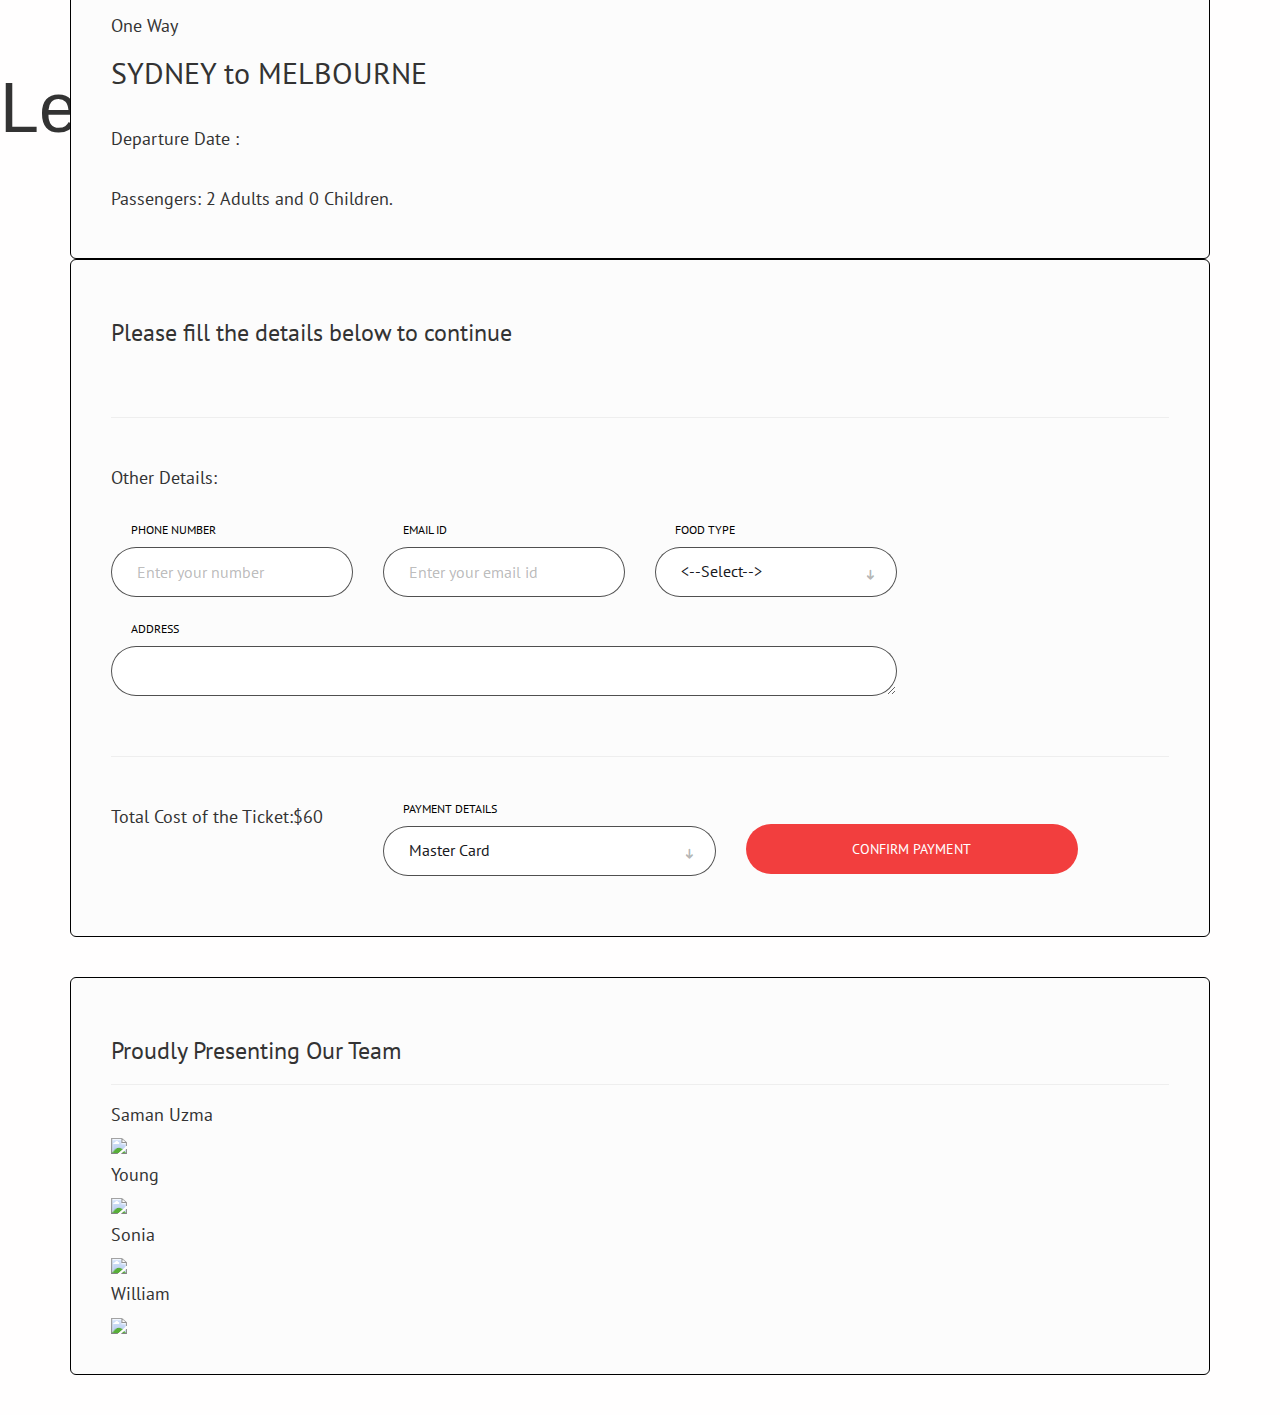
==== details.html @ 146ba6e3 "New files created" ====
<!DOCTYPE html>
<html lang="en">

<head>
	<meta charset="utf-8">
	<meta http-equiv="X-UA-Compatible" content="IE=edge">
	<meta name="viewport" content="width=device-width, initial-scale=1">
	<!-- The above 3 meta tags *must* come first in the head; any other head content must come *after* these tags -->

	<title>Booking Form HTML Template</title>

	<!-- Google font -->
	<link href="https://fonts.googleapis.com/css?family=PT+Sans:400" rel="stylesheet">
	<link href="https://fonts.googleapis.com/css2?family=Dancing+Script:wght@600&display=swap" rel="stylesheet">
	<link href="https://fonts.googleapis.com/css2?family=Poppins:wght@300&display=swap" rel="stylesheet"

	<!-- Bootstrap -->
	<link type="text/css" rel="stylesheet" href="css/bootstrap.min.css" />

	<!-- Custom stlylesheet -->
	<link type="text/css" rel="stylesheet" href="css/style.css" />

	<!-- HTML5 shim and Respond.js for IE8 support of HTML5 elements and media queries -->
	<!-- WARNING: Respond.js doesn't work if you view the page via file:// -->
	<!--[if lt IE 9]>
		  <script src="https://oss.maxcdn.com/html5shiv/3.7.3/html5shiv.min.js"></script>
		  <script src="https://oss.maxcdn.com/respond/1.4.2/respond.min.js"></script>
		<![endif]-->
		
		<!-- <script src="..\js\cost.js"></script> -->
</head>

<body onload="AddElement()">
	<div id="header">
		<h1><span>Let the Journey Begin</span> </h1>
	</div>

	<main>
		<div id="booking" class="section">
			<div class="container">
                <div class="booking-form">
                    <h4><span id="travel-type">One Way</span></h4>
                    <h2><span id="originp">SYDNEY</span> to <span id="destinationp">MELBOURNE</span></h2>
                    <br>
                    <h4>Departure Date : <span id="departp"></span></h4>
                    <span id="arrivalp"></span>
                    <br>
                    <h4>Passengers: <span id="adultp">2 </span> Adults and <span id="childp"> 0 </span> Children. </h4>	
				</div>

				<div class="booking-form" id="second-block">
					<form onsubmit="return validateDetails()" action="thankyou.html">      
                        <h3>Please fill the details below to continue</h3><br>
                        <div id="PassengerInfo"> </div>  
						<br><hr><br>

						<div class="OtherDetails">
							<h4> Other Details:</h4><br>
                            <div class="row">
                                <div class="col-md-3">
                                    <div class="form-group">
                                        <span class="form-label required">Phone Number </span>
                                        <input class="form-control p-number"  type="tel" placeholder="Enter your number">
                                    </div>
                                </div>
                                <div class="col-md-3">
                                    <div class="form-group">
                                        <span class="form-label">Email Id</span>
                                        <input class="form-control  p-email" type="email" placeholder="Enter your email id">
                                    </div>
                                </div>
								<div class="col-md-3">
                                    <div class="form-group">
                                        <span class="form-label">Food type</span>
                                        <select class="form-control" id="p-food">
											<option><--Select--></option>
                                            <option>veg</option>
                                            <option>non-veg</option>    
                                        </select>
                                        <span class="select-arrow"></span>
                                    </div>
                                </div>									
                            </div>

							<div class="row">
                                <div class="col-md-9">
                                    <div class="form-group">
										<span class="form-label">Address</span>
										<textarea class="form-control" id="p-address" name="address" rows="4" cols="50">
										</textarea>
                                    </div>
                                </div>	
                            </div>
						</div>

                        <br><hr><br>

                        <div class="PaymentDetails">
							<div class="row">
                            	<div class="col-md-3">
                                	<div class="form-group">
                                    	<h4 class="cost-text">Total Cost of the Ticket:$60</h4>
                                	</div>
                            	</div>
								<div class="col-md-4">
                                    <div class="form-group">
										<span class="form-label">Payment Details</span>
                                        <select class="form-control payment-method">
                                            <option>Master Card</option>
                                            <option>Visa</option>
                                            <option>Paypal</option>
                                        </select>
                                        <span class="select-arrow"></span>
                                    </div>
                                </div>
								<div class="col-md-4">
									<div class="form-btn">
										<button class="submit-btn" id="book-payment">Confirm Payment</button>
									</div>
								</div>
							</div>
                        </div>
					</form>
				</div>
				<br><br>
				<div class="booking-form" id="footer">
					<h3>Proudly Presenting Our Team</h3>
					<hr>
					<div id="profiles">
						<section class="me">
							<h4>Saman Uzma </h4>
							<img src="img\linkedin.png" height="50px">
						</section>
						<section class="me">
							<h4> Young </h4>
							<img src="img\linkedin.png" height="50px">
						</section>
						<section class="me">
							<h4>Sonia </h4>
							<img src="img\linkedin.png" height="50px">
						</section>
						<section class="me">
							<h4>William </h4>
							<img src="img\linkedin.png" height="50px">
						</section>
					</div>
				</div>
				<br><br>
			</div>
		</div>
	</main>

	<script src="js\passengers.js"></script>

</body>
</html>
---- css/style.css ----
.section {
	position: relative;
	height: 100vh;
}

.section .section-center {
	position: absolute;
	top: 50%;
	left: 0;
	right: 0;
	-webkit-transform: translateY(-50%);
	transform: translateY(-50%);
}

body{
	background-color: #fffefe;
}
#booking {
	font-family: 'PT Sans', sans-serif;
	background-size: cover;
	background-position: center;
	margin-top: -15%;

}

header {
	font-family: 'PT Sans', sans-serif;
	/* background-image: url('/img/background.jpg'); */
	background-color: red;

	background-size: cover;
	background-position: center;
	height: 400px;
	text-align: center;
}

h1{
	font-size: 70px;
	padding-top: 50px;
}

.booking-form {
	/* background: rgba(0, 0, 0, 0.8); */
	background: rgb(252, 252, 252);
	border: 1px solid black;
	padding: 40px;
	border-radius: 6px;	
}

#info{
	margin-top: 40px;
	/* display: none; */
}

.booking-form .form-group {
	position: relative;
	margin-bottom: 20px;
}

.booking-form .form-control {
	background-color: #fff;
	border: 1px solid rgba(0, 0, 0, 0.688);
	height: 50px;
	color: #191a1e;
	font-size: 16px;
	font-weight: 400;
	-webkit-box-shadow: none;
	box-shadow: none;
	border-radius: 40px;
	padding: 0px 25px;
}

.booking-form .form-control::-webkit-input-placeholder {
	color: rgba(82, 82, 84, 0.4);

}

.booking-form .form-control:-ms-input-placeholder {
	color: rgba(82, 82, 84, 0.4);
}

.booking-form .form-control::placeholder {
	color: rgba(82, 82, 84, 0.4);
}

.booking-form input[type="date"].form-control:invalid {
	color: rgba(82, 82, 84, 0.4);
}

.booking-form select.form-control {
	-webkit-appearance: none;
	-moz-appearance: none;
	appearance: none;
}

.booking-form select.form-control+.select-arrow {
	position: absolute;
	right: 10px;
	bottom: 6px;
	width: 32px;
	line-height: 32px;
	height: 32px;
	text-align: center;
	pointer-events: none;
	color: rgba(0, 0, 0, 0.3);
	font-size: 14px;
}

.booking-form select.form-control+.select-arrow:after {
	content: '\279C';
	display: block;
	-webkit-transform: rotate(90deg);
	transform: rotate(90deg);
}

.booking-form .form-label {
	display: block;
	margin-left: 20px;
	margin-bottom: 5px;
	font-weight: 400;
	text-transform: uppercase;
	line-height: 24px;
	height: 24px;
	font-size: 12px;
	/* color: #fff; */
	color: #000;
}

.booking-form .form-checkbox input {
	position: absolute !important;
	margin-left: -9999px !important;
	visibility: hidden !important;
}

.booking-form .form-checkbox label {
	position: relative;
	padding-top: 4px;
	padding-left: 30px;
	font-weight: 400;
	/* color: #fff; */
	color: #000
}

.booking-form .form-checkbox label+label {
	margin-left: 15px;
}

.booking-form .form-checkbox input+span {
	position: absolute;
	left: 2px;
	top: 4px;
	width: 20px;
	height: 20px;
	background: #fff;
	border: 1px solid black;
	border-radius: 50%;
}

.booking-form .form-checkbox input+span:after {
	content: '';
	position: absolute;
	top: 50%;
	left: 50%;
	width: 0px;
	height: 0px;
	border-radius: 50%;
	background-color: #f23e3e;
	-webkit-transition: 0.2s all;
	transition: 0.2s all;
	-webkit-transform: translate(-50%, -50%);
	transform: translate(-50%, -50%);
}

.booking-form .form-checkbox input:not(:checked)+span:after {
	opacity: 0;
}

.booking-form .form-checkbox input:checked+span:after {
	opacity: 1;
	width: 10px;
	height: 10px;
}

.booking-form .form-btn {
	margin-top: 27px;
}

.booking-form .submit-btn {
	color: #fff;
	background-color: #f23e3e;
	font-weight: 400;
	height: 50px;
	font-size: 14px;
	border: none;
	width: 100%;
	border-radius: 40px;
	text-transform: uppercase;
	-webkit-transition: 0.2s all;
	transition: 0.2s all;
}

.booking-form .submit-btn:hover,
.booking-form .submit-btn:focus {
	opacity: 0.9;
}
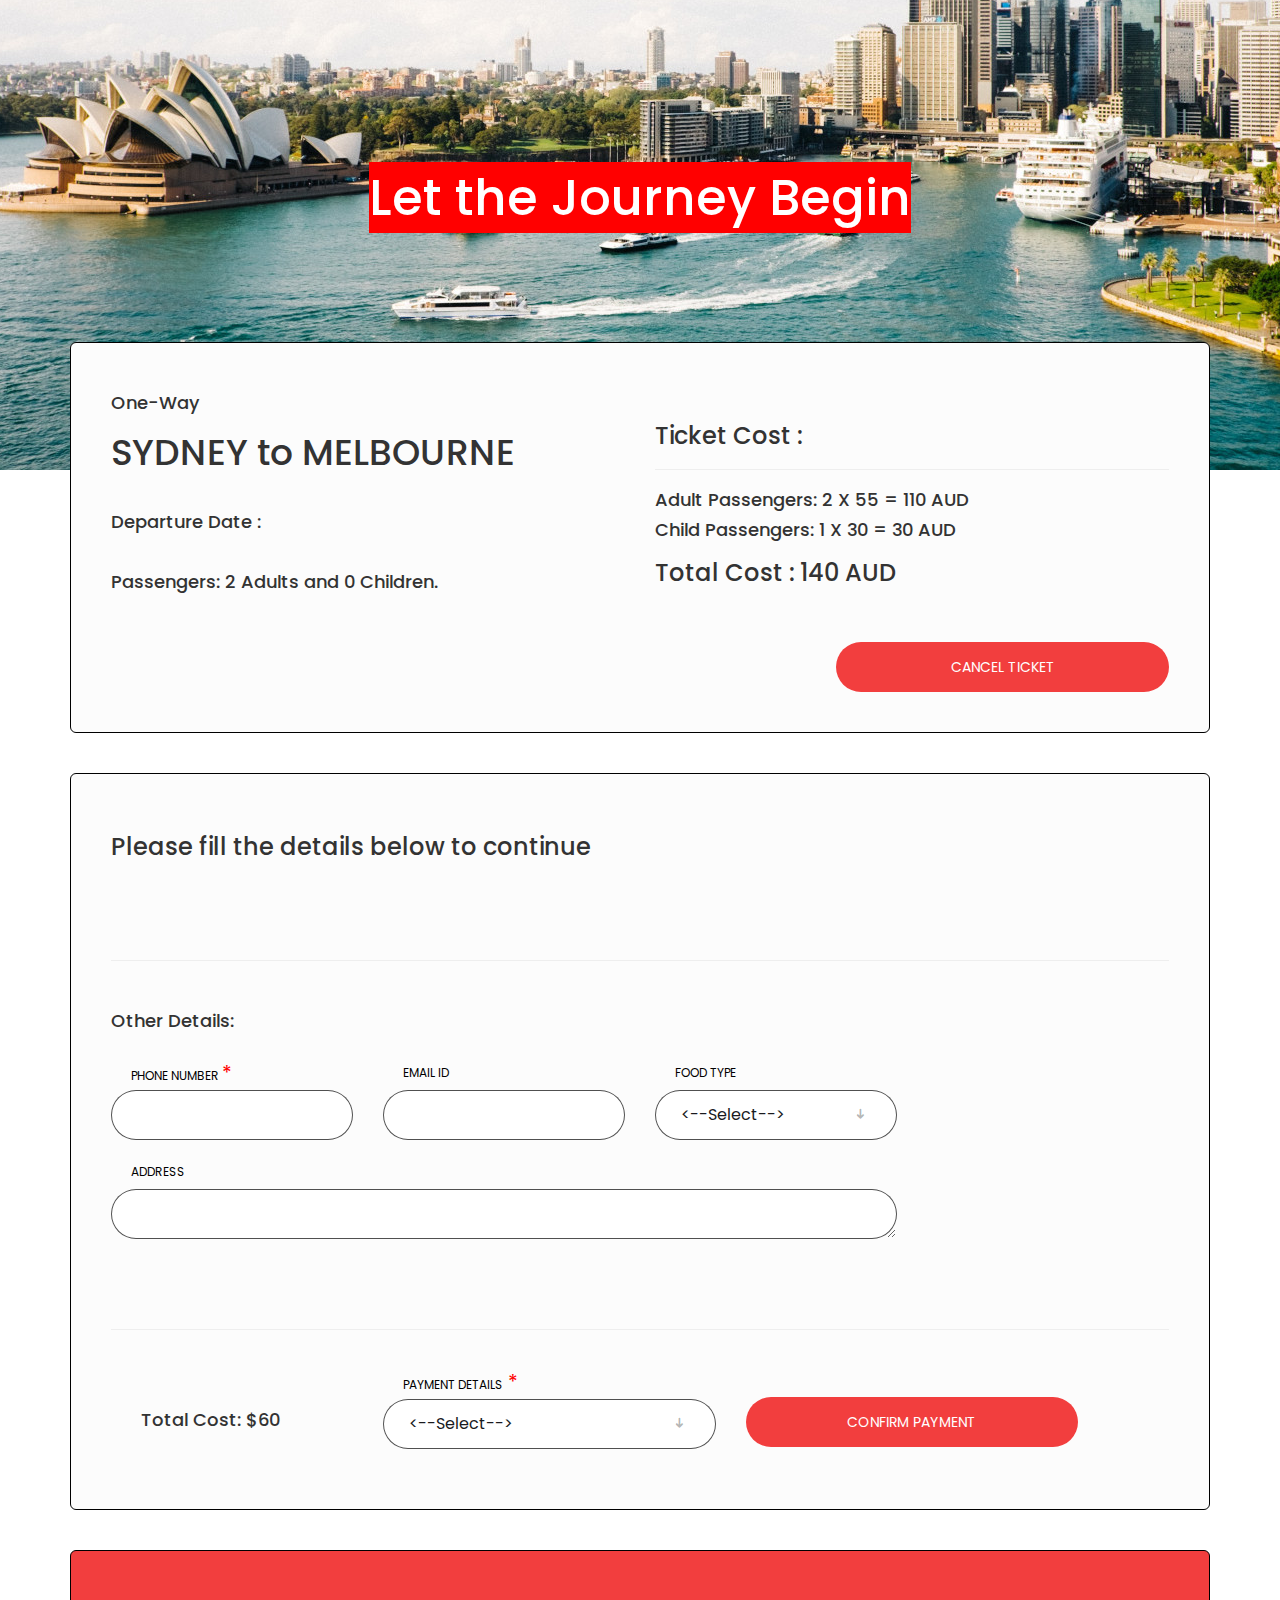
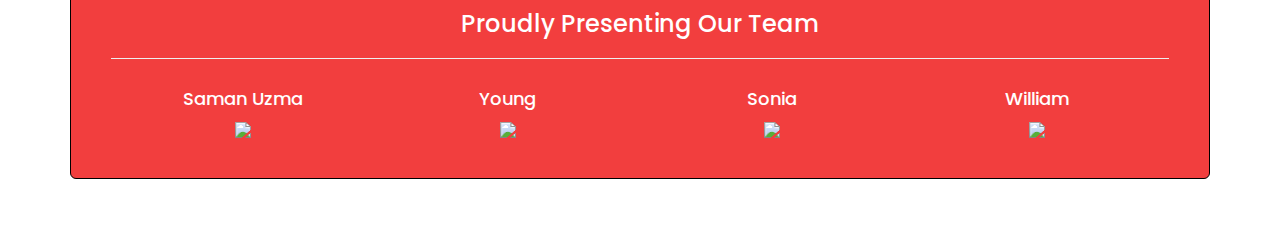
==== commit 5788c185: "Thank you page and validations" ====
--- a/details.html
+++ b/details.html
@@ -7,11 +7,9 @@
 	<meta name="viewport" content="width=device-width, initial-scale=1">
 	<!-- The above 3 meta tags *must* come first in the head; any other head content must come *after* these tags -->
 
-	<title>Booking Form HTML Template</title>
+	<title>Passenger Details </title>
 
 	<!-- Google font -->
-	<link href="https://fonts.googleapis.com/css?family=PT+Sans:400" rel="stylesheet">
-	<link href="https://fonts.googleapis.com/css2?family=Dancing+Script:wght@600&display=swap" rel="stylesheet">
 	<link href="https://fonts.googleapis.com/css2?family=Poppins:wght@300&display=swap" rel="stylesheet"
 
 	<!-- Bootstrap -->
@@ -20,18 +18,11 @@
 	<!-- Custom stlylesheet -->
 	<link type="text/css" rel="stylesheet" href="css/style.css" />
 
-	<!-- HTML5 shim and Respond.js for IE8 support of HTML5 elements and media queries -->
-	<!-- WARNING: Respond.js doesn't work if you view the page via file:// -->
-	<!--[if lt IE 9]>
-		  <script src="https://oss.maxcdn.com/html5shiv/3.7.3/html5shiv.min.js"></script>
-		  <script src="https://oss.maxcdn.com/respond/1.4.2/respond.min.js"></script>
-		<![endif]-->
-		
-		<!-- <script src="..\js\cost.js"></script> -->
+
 </head>
 
 <body onload="AddElement()">
-	<div id="header">
+	<div id="detail-header">
 		<h1><span>Let the Journey Begin</span> </h1>
 	</div>
 
@@ -39,19 +30,40 @@
 		<div id="booking" class="section">
 			<div class="container">
                 <div class="booking-form">
-                    <h4><span id="travel-type">One Way</span></h4>
-                    <h2><span id="originp">SYDNEY</span> to <span id="destinationp">MELBOURNE</span></h2>
-                    <br>
-                    <h4>Departure Date : <span id="departp"></span></h4>
-                    <span id="arrivalp"></span>
-                    <br>
-                    <h4>Passengers: <span id="adultp">2 </span> Adults and <span id="childp"> 0 </span> Children. </h4>	
+					<div class="row">
+						<div class="col-md-6">
+							<h4><span id="travel-type">One Way</span></h4>
+							<h1><span id="originp">SYDNEY</span> to <span id="destinationp">MELBOURNE</span></h1>
+							<br>
+							<h4>Departure Date : <span id="departp"></span></h4>
+							<span id="arrivalp"></span>
+							<br>
+							<h4>Passengers: <span id="adultp">2 </span> Adults and <span id="childp"> 0 </span> Children. </h4>	
+						</div>
+						<div class="col-md-6">
+							<br>
+							<h3>Ticket Cost : </h3>
+							<hr>
+							<h4 id="adult-cost">Adult Passengers: 2 X 55 = 110 AUD</h4>
+							<h4 id="child-cost">Child Passengers: 1 X 30 = 30 AUD</h4>
+							<h3>Total Cost : <span id="ticket-cost">140 AUD</span></h3>
+						</div>		
+					</div>
+					<div class="row">
+						<div class="col-md-8">
+						</div>
+						<div class="col-md-4">
+							<br><br>
+							<a href="./index.html"><button class="submit-btn">Cancel Ticket</button></a>
+						</div>		
+					</div>
 				</div>
 
 				<div class="booking-form" id="second-block">
-					<form onsubmit="return validateDetails()" action="thankyou.html">      
+					<form name="top-form" id="form" action="thankyou.html" method="get">      
                         <h3>Please fill the details below to continue</h3><br>
                         <div id="PassengerInfo"> </div>  
+						<br><h4 id="error-message-passenger"> </h4>
 						<br><hr><br>
 
 						<div class="OtherDetails">
@@ -60,13 +72,13 @@
                                 <div class="col-md-3">
                                     <div class="form-group">
                                         <span class="form-label required">Phone Number </span>
-                                        <input class="form-control p-number"  type="tel" placeholder="Enter your number">
+                                        <input class="form-control" id="p-number" pattern="[0-9]{6,10}" type="tel" required>
                                     </div>
                                 </div>
                                 <div class="col-md-3">
                                     <div class="form-group">
                                         <span class="form-label">Email Id</span>
-                                        <input class="form-control  p-email" type="email" placeholder="Enter your email id">
+                                        <input class="form-control" type="email" >
                                     </div>
                                 </div>
 								<div class="col-md-3">
@@ -93,19 +105,21 @@
                             </div>
 						</div>
 
+						<br><h4 id="error-message-other"> </h4>
                         <br><hr><br>
 
                         <div class="PaymentDetails">
 							<div class="row">
                             	<div class="col-md-3">
                                 	<div class="form-group">
-                                    	<h4 class="cost-text">Total Cost of the Ticket:$60</h4>
+                                    	<h4 id="cost-text">Total Cost: $60</h4>
                                 	</div>
                             	</div>
 								<div class="col-md-4">
                                     <div class="form-group">
-										<span class="form-label">Payment Details</span>
+										<span class="form-label required">Payment Details</span>
                                         <select class="form-control payment-method">
+											<option><--Select--></option>
                                             <option>Master Card</option>
                                             <option>Visa</option>
                                             <option>Paypal</option>
@@ -150,7 +164,7 @@
 		</div>
 	</main>
 
-	<script src="js\passengers.js"></script>
+	<script src="js/details.js"></script>
 
 </body>
 </html>--- a/css/style.css
+++ b/css/style.css
@@ -1,6 +1,6 @@
 .section {
 	position: relative;
-	height: 100vh;
+	height: 60vh; 
 }
 
 .section .section-center {
@@ -8,53 +8,134 @@
 	top: 50%;
 	left: 0;
 	right: 0;
-	-webkit-transform: translateY(-50%);
-	transform: translateY(-50%);
 }
 
 body{
-	background-color: #fffefe;
-}
-#booking {
-	font-family: 'PT Sans', sans-serif;
+	/* background-color: #5f2525; */
+	
+
 	background-size: cover;
 	background-position: center;
-	margin-top: -15%;
-
-}
-
-header {
-	font-family: 'PT Sans', sans-serif;
-	/* background-image: url('/img/background.jpg'); */
-	background-color: red;
-
+}
+
+#booking {
+	/* font-family: 'PT Sans', sans-serif; */
+	font-family: 'Poppins', sans-serif;
+	margin-top: -10%;
+}
+
+#main-section {
+	/* font-family: 'PT Sans', sans-serif; */
+	font-family: 'Poppins', sans-serif;
+}
+
+.required:after {
+    content:" *";
+    color: red;
+	font-size: 20px;
+  }
+
+#PassengerInfo{
+	display:grid; 
+	grid-template-columns: 30% 30% 40%;
+}
+
+.plist{
+	grid-column: 1/4;
+}
+
+.grid-temp{
+	padding: 10px;
+}
+
+#second-block{
+
+	/* visibility: hidden; */
+	/* display: none; */
+	margin-top: 40px;
+}
+
+#profiles{
+	display: grid;
+	grid-template-columns: repeat(4,1fr);
+}
+
+
+#index-header {
+	font-family: 'Poppins', sans-serif;
+	background-image: url('../img/destination.jpg');
 	background-size: cover;
 	background-position: center;
-	height: 400px;
-	text-align: center;
-}
-
-h1{
-	font-size: 70px;
-	padding-top: 50px;
-}
+	height: 500px;
+	text-align: center;
+	margin-top: -50px;
+}
+
+#main-thankyou{
+	font-family: 'Poppins', sans-serif;
+	background-image: url('../img/destination.jpg');
+	background-size: cover;
+	background-position: center;
+	height: 100vh;
+	text-align: center;
+}
+
+.top-thank{
+	margin-top: 20%;
+}
+
+#detail-header {
+	font-family: 'Poppins', sans-serif;
+	background-image: url('../img/details.jpg');
+	background-size: cover;
+	background-position: center;
+	height: 500px;
+	text-align: center;
+	margin-top: -50px;
+}
+
+#index-header h1, #detail-header h1{
+	font-size: 50px;
+	padding-top: 200px;
+	color: white;
+}
+
+#index-header h1 span, #detail-header h1 span{
+	background-color: red;
+}
+
+#footer{
+	color: white;
+	background-color: #f23e3e;
+	text-align: center;
+	font-family: 'Poppins', sans-serif;
+}
+
+#error-message, #error-message-passenger, #error-message-other{
+	color: red;
+	text-align: center;
+}
+
+
 
 .booking-form {
-	/* background: rgba(0, 0, 0, 0.8); */
 	background: rgb(252, 252, 252);
 	border: 1px solid black;
 	padding: 40px;
 	border-radius: 6px;	
 }
 
-#info{
-	margin-top: 40px;
-	/* display: none; */
-}
 
 .booking-form .form-group {
 	position: relative;
 	margin-bottom: 20px;
+}
+
+.booking-form .form-group #cost-text {
+	padding-top: 30px;
+	padding-left: 30px;
+	/* font-family: 'PT Sans', sans-serif; */
+	font-family: 'Poppins', sans-serif;
 }
 
 .booking-form .form-control {
@@ -95,8 +176,8 @@
 
 .booking-form select.form-control+.select-arrow {
 	position: absolute;
-	right: 10px;
-	bottom: 6px;
+	right: 20px;
+	bottom: 10px;
 	width: 32px;
 	line-height: 32px;
 	height: 32px;
@@ -111,6 +192,17 @@
 	display: block;
 	-webkit-transform: rotate(90deg);
 	transform: rotate(90deg);
+}
+
+.booking-form .form-control-address {
+	background-color: #fff;
+	border: 1px solid rgba(0, 0, 0, 0.688);
+	height: 50px;
+	color: rgba(82, 82, 84, 0.4);
+	font-size: 16px;
+	font-weight: 400;
+	border-radius: 20px 0px 0px 20px;
+	padding: 0px 35px;
 }
 
 .booking-form .form-label {
@@ -137,9 +229,9 @@
 	padding-top: 4px;
 	padding-left: 30px;
 	font-weight: 400;
-	/* color: #fff; */
 	color: #000
 }
+
 
 .booking-form .form-checkbox label+label {
 	margin-left: 15px;
@@ -181,6 +273,18 @@
 	height: 10px;
 }
 
+.booking-form .form-gender-checkbox label {
+	position: relative;
+	padding-top: 4px;
+	padding-left: 30px;
+	font-weight: 400;
+	color: #000
+}
+
+.booking-form .form-gender-checkbox:checked {
+	background-color: #f23e3e;
+}
+
 .booking-form .form-btn {
 	margin-top: 27px;
 }
@@ -203,3 +307,5 @@
 .booking-form .submit-btn:focus {
 	opacity: 0.9;
 }
+
+
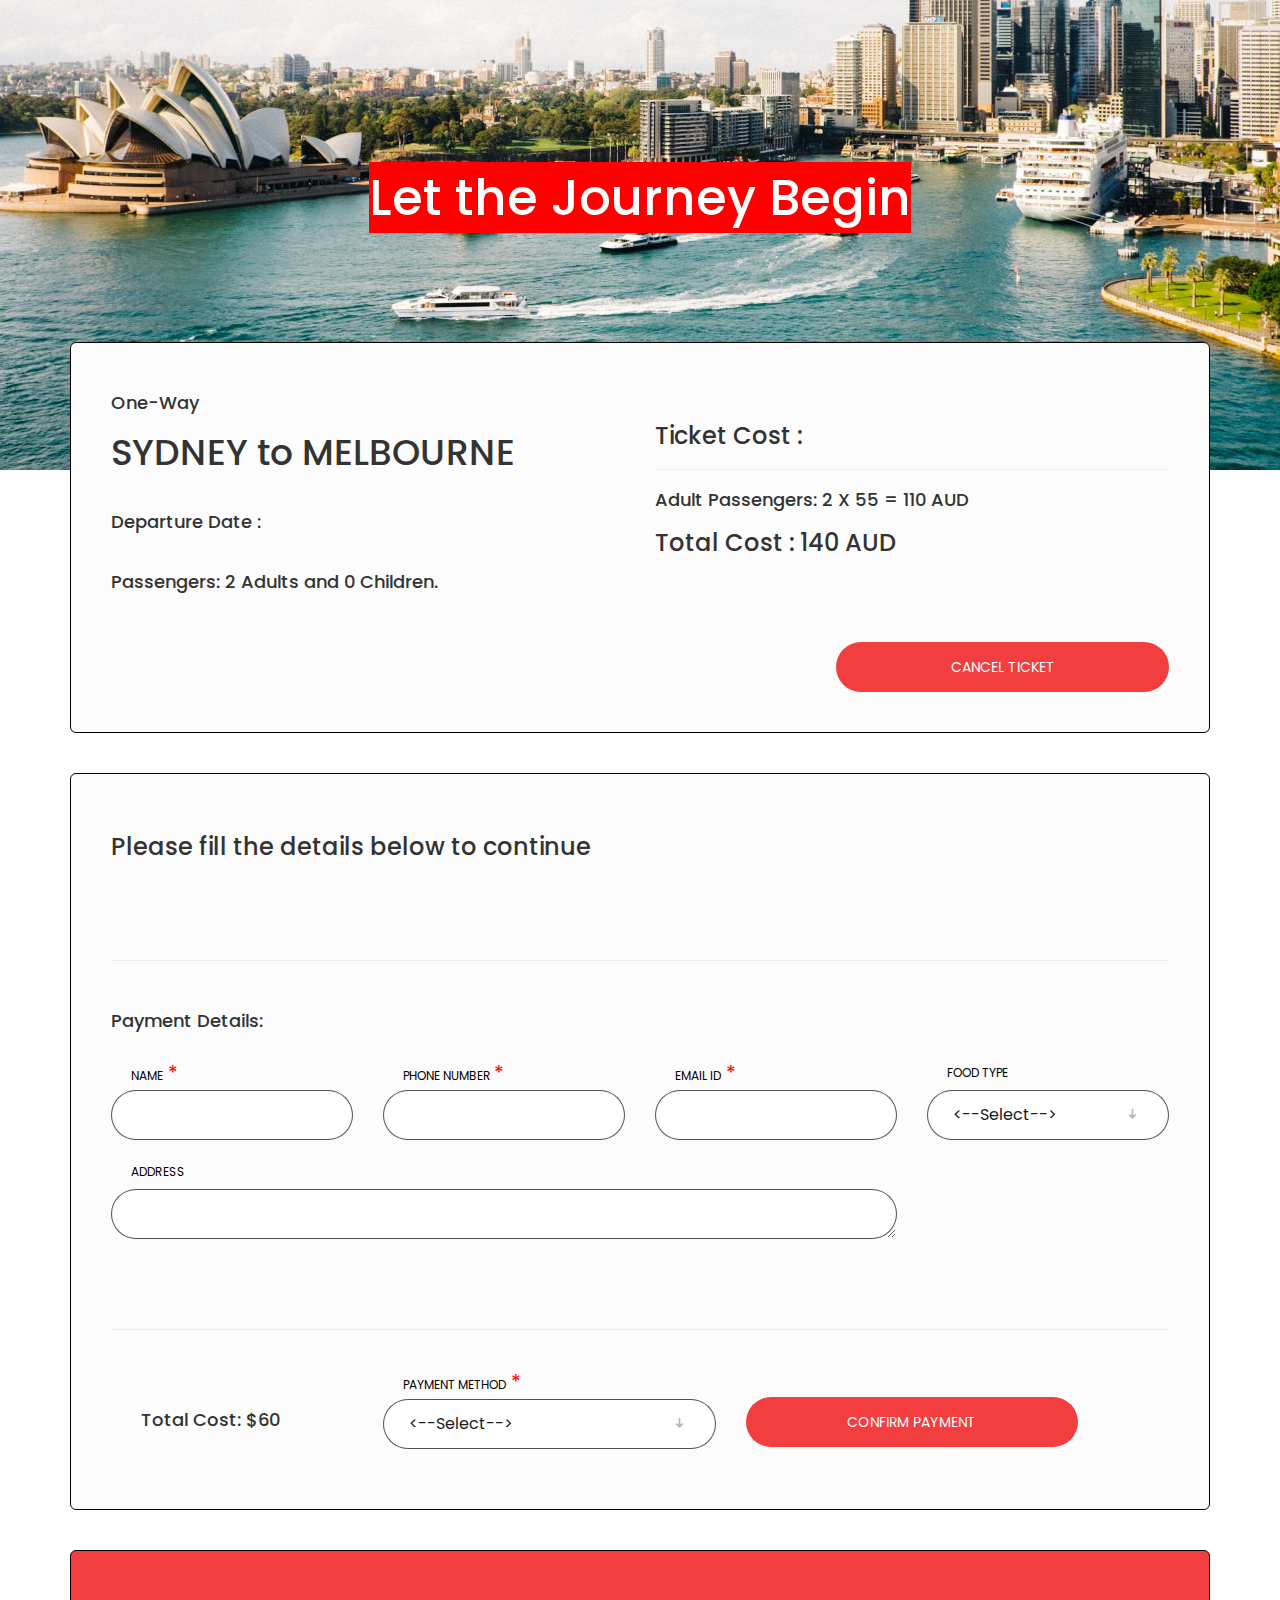
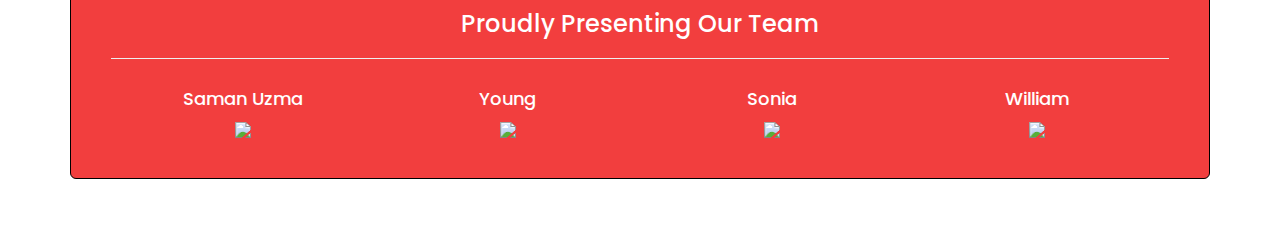
==== commit fbc87be8: "New validatins" ====
--- a/details.html
+++ b/details.html
@@ -44,8 +44,8 @@
 							<br>
 							<h3>Ticket Cost : </h3>
 							<hr>
-							<h4 id="adult-cost">Adult Passengers: 2 X 55 = 110 AUD</h4>
-							<h4 id="child-cost">Child Passengers: 1 X 30 = 30 AUD</h4>
+							<h4>Adult Passengers: <span id="adult-cost"> 2 X 55 = 110 AUD</span></h4>
+							<h4 id="child-cost"></h4>
 							<h3>Total Cost : <span id="ticket-cost">140 AUD</span></h3>
 						</div>		
 					</div>
@@ -67,8 +67,14 @@
 						<br><hr><br>
 
 						<div class="OtherDetails">
-							<h4> Other Details:</h4><br>
+							<h4> Payment Details:</h4><br>
                             <div class="row">
+								<div class="col-md-3">
+                                    <div class="form-group">
+                                        <span class='form-label required'>Name</span>
+										<input class='form-control p-name' type='text' pattern='[a-zA-Z ]{5,}' required>
+                                    </div>
+                                </div>
                                 <div class="col-md-3">
                                     <div class="form-group">
                                         <span class="form-label required">Phone Number </span>
@@ -77,8 +83,8 @@
                                 </div>
                                 <div class="col-md-3">
                                     <div class="form-group">
-                                        <span class="form-label">Email Id</span>
-                                        <input class="form-control" type="email" >
+                                        <span class="form-label required">Email Id</span>
+                                        <input class="form-control" type="email" required>
                                     </div>
                                 </div>
 								<div class="col-md-3">
@@ -117,8 +123,8 @@
                             	</div>
 								<div class="col-md-4">
                                     <div class="form-group">
-										<span class="form-label required">Payment Details</span>
-                                        <select class="form-control payment-method">
+										<span class="form-label required">Payment Method</span>
+                                        <select class="form-control" id="payment-method">
 											<option><--Select--></option>
                                             <option>Master Card</option>
                                             <option>Visa</option>
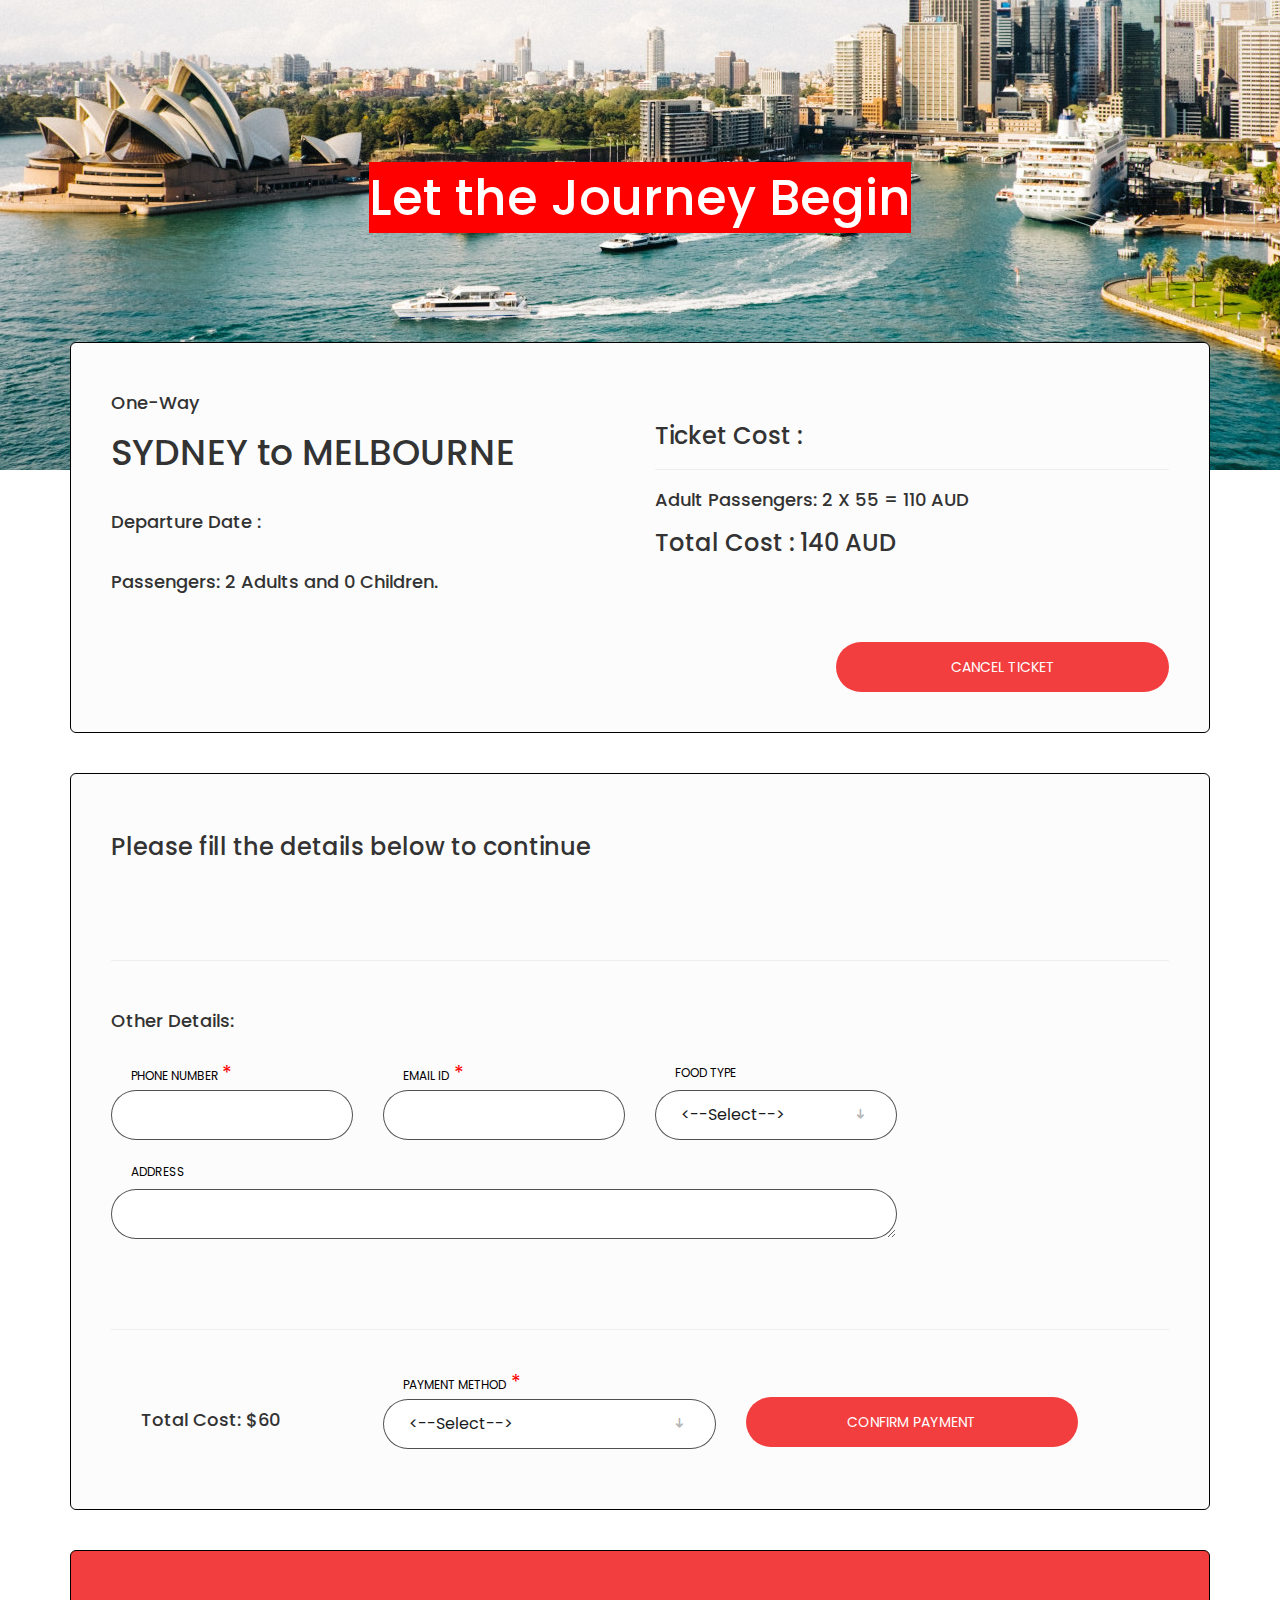
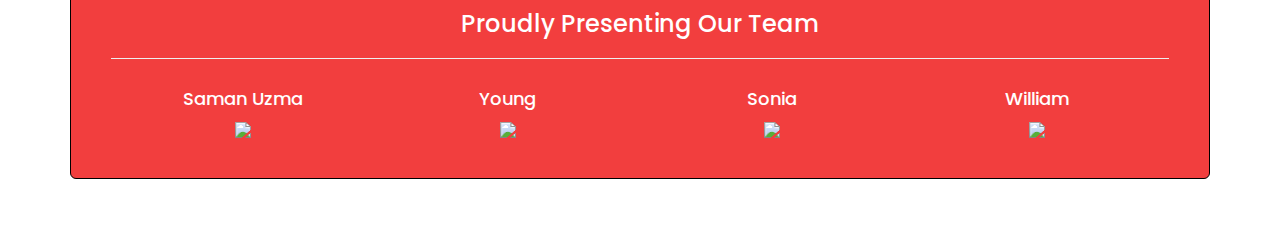
==== commit 12c48265: "All Validations done" ====
--- a/details.html
+++ b/details.html
@@ -60,21 +60,15 @@
 				</div>
 
 				<div class="booking-form" id="second-block">
-					<form name="top-form" id="form" action="thankyou.html" method="get">      
+					<form name="form" id="form" action="thankyou.html" method="get">      
                         <h3>Please fill the details below to continue</h3><br>
                         <div id="PassengerInfo"> </div>  
 						<br><h4 id="error-message-passenger"> </h4>
 						<br><hr><br>
 
 						<div class="OtherDetails">
-							<h4> Payment Details:</h4><br>
+							<h4> Other Details:</h4><br>
                             <div class="row">
-								<div class="col-md-3">
-                                    <div class="form-group">
-                                        <span class='form-label required'>Name</span>
-										<input class='form-control p-name' type='text' pattern='[a-zA-Z ]{5,}' required>
-                                    </div>
-                                </div>
                                 <div class="col-md-3">
                                     <div class="form-group">
                                         <span class="form-label required">Phone Number </span>
